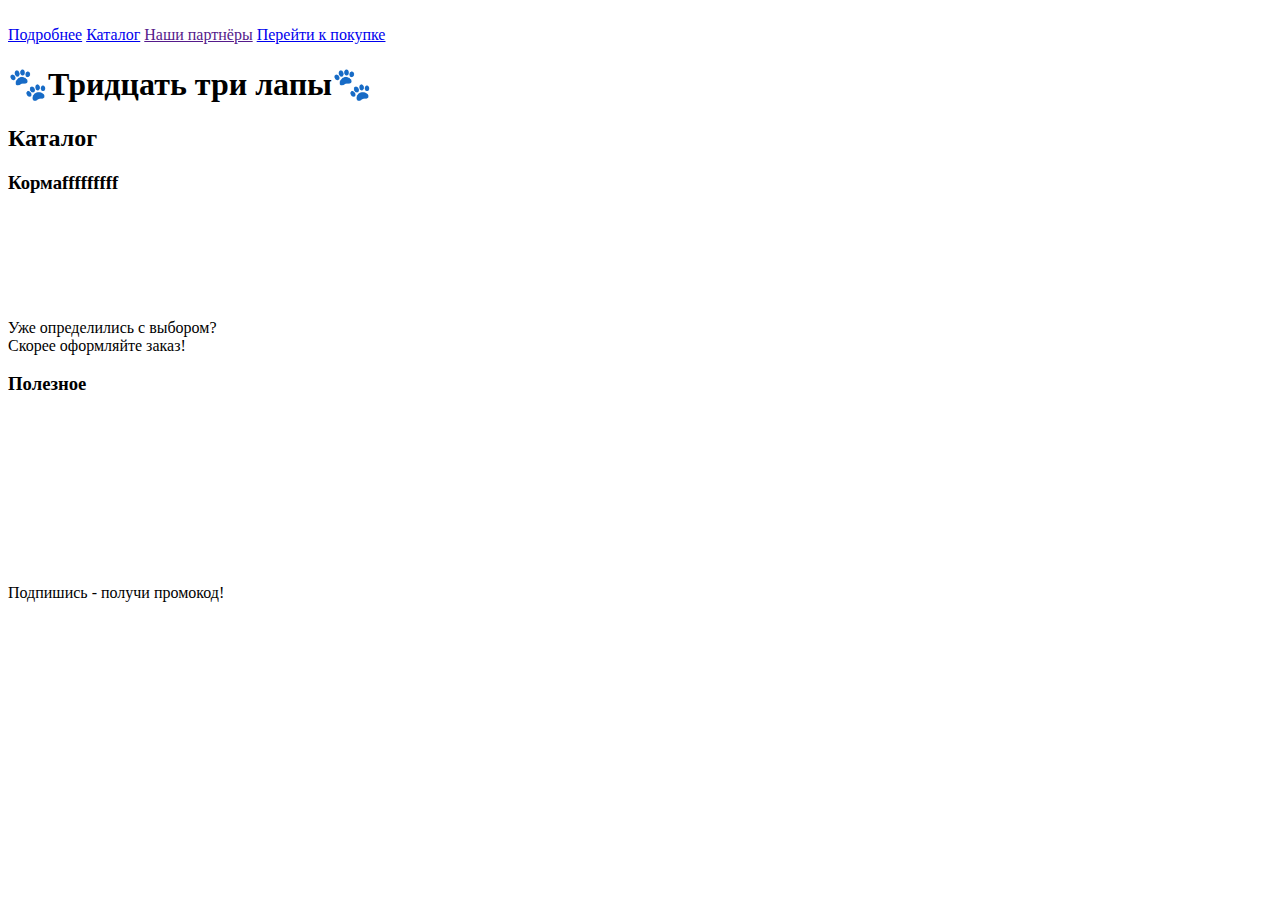
==== index.html @ e95204ab "Create index.html" ====
<!DOCTYPE html>
<html lang="ru">

<head>
    <meta charset="UTF-8">
    <title>Онлайн-магазин "Тридцать три лапы"</title>
    <link rel="stylesheet" href="style.css">
</head>

<body>
    <header>
        <img class="logo" src="" alt="">
        <nav>
            <a href="#more">Подробнее</a>
            <a href="#catalog">Каталог</a>
            <a href="">Наши партнёры</a>
            <a href="#buy">Перейти к покупке</a>
        </nav>
    </header>
    <main>
        <h1>&#128062;Тридцать три лапы&#128062;</h1>
        <section class="catalog" id="catalog">
            <h2>Каталог</h2>
            <div class=".products">
            <article>
                <h3>Кормаfffffffff</h3>
                <img src="" alt="">
            </article>
            <article>
                <img src="" alt="">
            </article>
            <article>
                <img src="" alt="">
            </article>
            <article>
                <img src="" alt="">
            </article>
            <article>
                <img src="" alt="">
            </article>
        </div>
        </section>
        <section class="more" id=""></section>
        <section class="buy" id="">
            <p>Уже определились с выбором?<br/>Скорее оформляйте заказ!</p>
        </section>
        <aside>
            <h3>Полезное</h3>
            <iframe width="250" height="150" src="https://www.youtube.com/embed/pXeTgZWTvbQ" frameborder="0"
                allow="accelerometer; autoplay; clipboard-write; encrypted-media; gyroscope; picture-in-picture"
                allowfullscreen></iframe>
            <iframe width="250" height="150" src="https://www.youtube.com/embed/Q8JMHzIztkw" frameborder="0"
                allow="accelerometer; autoplay; clipboard-write; encrypted-media; gyroscope; picture-in-picture"
                allowfullscreen></iframe>
            <a href=""></a>
            <a href=""></a>
        </aside>
        <div class="socials">
            <p>Подпишись - получи промокод!</p>
            <a href=""><img src="" alt=""></a>
            <a href=""><img src="" alt=""></a>
            <a href=""><img src="" alt=""></a>
        </div>
    </main>
    <footer>

    </footer>
</body>

</html>
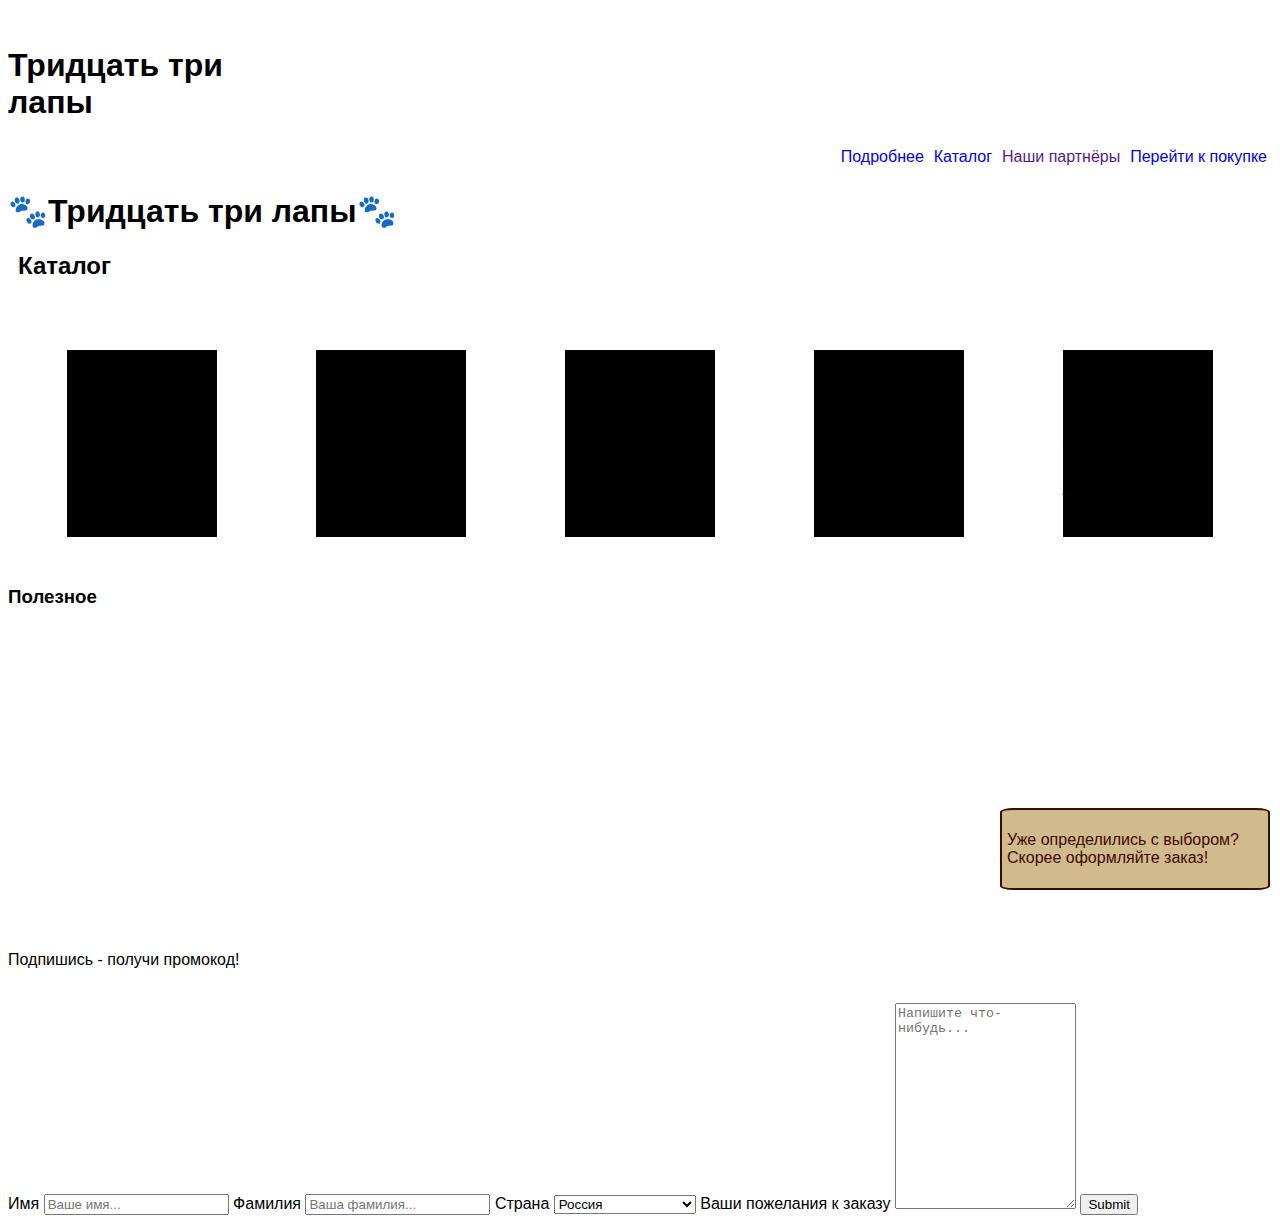
==== commit 9f5dcfb9: "Update index.html" ====
--- a/index.html
+++ b/index.html
@@ -9,58 +9,88 @@
 
 <body>
     <header>
-        <img class="logo" src="" alt="">
-        <nav>
-            <a href="#more">Подробнее</a>
-            <a href="#catalog">Каталог</a>
-            <a href="">Наши партнёры</a>
-            <a href="#buy">Перейти к покупке</a>
-        </nav>
+        <img class="logo" src="/10-1651579414.svg" alt="">
+        <h1 class = "inheader">Тридцать три<br/>лапы</h1>
     </header>
+    <nav>
+        <a href="#more" class="navigation">Подробнее</a>
+        <a href="#catalog" class="navigation">Каталог</a>
+        <a href="" class="navigation">Наши партнёры</a>
+        <a href="#buy" class="navigation">Перейти к покупке</a>
+    </nav>
     <main>
         <h1>&#128062;Тридцать три лапы&#128062;</h1>
-        <section class="catalog" id="catalog">
+        <section class="catalog firstblock" id="catalog">
             <h2>Каталог</h2>
-            <div class=".products">
-            <article>
-                <h3>Кормаfffffffff</h3>
-                <img src="" alt="">
-            </article>
-            <article>
-                <img src="" alt="">
-            </article>
-            <article>
-                <img src="" alt="">
-            </article>
-            <article>
-                <img src="" alt="">
-            </article>
-            <article>
-                <img src="" alt="">
-            </article>
-        </div>
+            <div class="products">
+                <article class = "product">
+                    <h3>Корма</h3>
+                    <img src="" alt="">
+                </article>
+                <article class = "product">
+                    <h3>Игрушки</h3>
+                    <img src="" alt="">
+                </article>
+                <article class = "product">
+                    <h3>Специальные инструменты</h3>
+                    <img src="" alt="">
+                </article>
+                <article class = "product">
+                    <h3>Полезное</h3>
+                    <img src="" alt="">
+                </article>
+                <article class = "product">
+                    <h3>И всё, что может помочь вам и обрадовать вашего любимца</h3>
+                    <img src="" alt="">
+                </article>
+            </div>
         </section>
-        <section class="more" id=""></section>
-        <section class="buy" id="">
-            <p>Уже определились с выбором?<br/>Скорее оформляйте заказ!</p>
-        </section>
-        <aside>
+        <aside class = "youneed firstblock">
             <h3>Полезное</h3>
             <iframe width="250" height="150" src="https://www.youtube.com/embed/pXeTgZWTvbQ" frameborder="0"
                 allow="accelerometer; autoplay; clipboard-write; encrypted-media; gyroscope; picture-in-picture"
-                allowfullscreen></iframe>
+                allowfullscreen></iframe> <br/>
             <iframe width="250" height="150" src="https://www.youtube.com/embed/Q8JMHzIztkw" frameborder="0"
                 allow="accelerometer; autoplay; clipboard-write; encrypted-media; gyroscope; picture-in-picture"
                 allowfullscreen></iframe>
             <a href=""></a>
             <a href=""></a>
         </aside>
+        <section class="more" id=""></section>
+        <section class="buy" id="">
+            <p>Уже определились с выбором?<br/>Скорее оформляйте заказ!</p>
+        </section>
         <div class="socials">
             <p>Подпишись - получи промокод!</p>
             <a href=""><img src="" alt=""></a>
             <a href=""><img src="" alt=""></a>
             <a href=""><img src="" alt=""></a>
         </div>
+
+
+        <div class="container">
+            <form action="action_page.php">
+          
+              <label for="fname">Имя</label>
+              <input type="text" id="fname" name="firstname" placeholder="Ваше имя...">
+          
+              <label for="lname">Фамилия</label>
+              <input type="text" id="lname" name="lastname" placeholder="Ваша фамилия...">
+          
+              <label for="country">Страна</label>
+              <select id="country" name="country">
+                <option value="russia">Россия</option>
+                <option value="belarus">Беларусь</option>
+                <option value="othercountry">Я из другой страны</option>
+              </select>
+          
+              <label for="subject">Ваши пожелания к заказу</label>
+              <textarea id="subject" name="subject" placeholder="Напишите что-нибудь..." style="height:200px"></textarea>
+          
+              <input type="submit" value="Submit">
+          
+            </form>
+          </div>
     </main>
     <footer>
 
--- a/style.css
+++ b/style.css
@@ -0,0 +1,52 @@
+body {
+    font-family: sans-serif;
+}
+
+nav {
+    display: flex; 
+    flex-wrap: wrap;
+    justify-content: flex-end;
+}
+
+a {
+    text-decoration: none;
+    padding: 5px;
+}
+
+.products{
+    display: flex;
+    flex-wrap: wrap;
+    justify-content: space-around;
+}
+
+article {
+    float: left;
+    top:10px;
+    position: relative;
+    background-color: black;
+    width: 150px;
+    margin: 40px;
+}
+
+article:hover {
+    box-shadow: 0px 5px 5px  yellow;
+    top: -10px;
+    transition: 0.2s linear;
+}
+
+section {
+    margin: 10px;
+}
+
+.buy {
+    position: fixed;  
+    right: 0px;  
+    bottom: 0px;
+    width: 20%;
+    background-color: #D2BA8F;
+    color: #3B0C03;
+    border: 2px solid #3B0C03;
+    padding: 5px;
+    border-radius: 5%;
+}
+
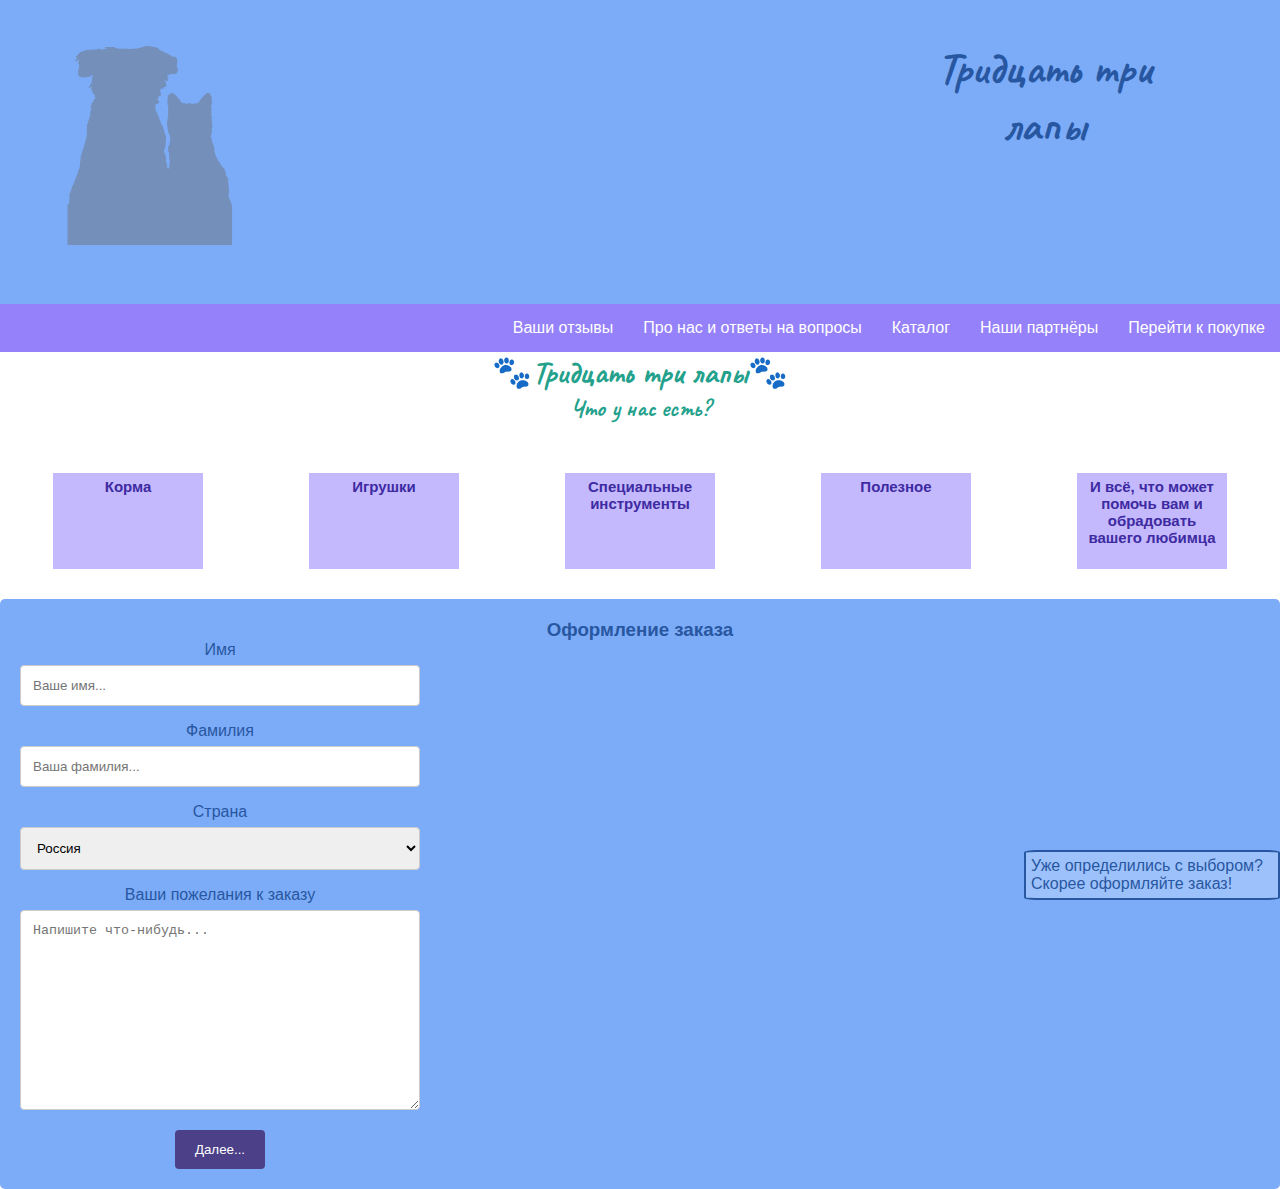
==== commit d504a671: "Add files via upload" ====
--- a/index.html
+++ b/index.html
@@ -1,100 +1,122 @@
-<!DOCTYPE html>
-<html lang="ru">
-
-<head>
-    <meta charset="UTF-8">
-    <title>Онлайн-магазин "Тридцать три лапы"</title>
-    <link rel="stylesheet" href="style.css">
-</head>
-
-<body>
-    <header>
-        <img class="logo" src="/10-1651579414.svg" alt="">
-        <h1 class = "inheader">Тридцать три<br/>лапы</h1>
-    </header>
-    <nav>
-        <a href="#more" class="navigation">Подробнее</a>
-        <a href="#catalog" class="navigation">Каталог</a>
-        <a href="" class="navigation">Наши партнёры</a>
-        <a href="#buy" class="navigation">Перейти к покупке</a>
-    </nav>
-    <main>
-        <h1>&#128062;Тридцать три лапы&#128062;</h1>
-        <section class="catalog firstblock" id="catalog">
-            <h2>Каталог</h2>
-            <div class="products">
-                <article class = "product">
-                    <h3>Корма</h3>
-                    <img src="" alt="">
-                </article>
-                <article class = "product">
-                    <h3>Игрушки</h3>
-                    <img src="" alt="">
-                </article>
-                <article class = "product">
-                    <h3>Специальные инструменты</h3>
-                    <img src="" alt="">
-                </article>
-                <article class = "product">
-                    <h3>Полезное</h3>
-                    <img src="" alt="">
-                </article>
-                <article class = "product">
-                    <h3>И всё, что может помочь вам и обрадовать вашего любимца</h3>
-                    <img src="" alt="">
-                </article>
-            </div>
-        </section>
-        <aside class = "youneed firstblock">
-            <h3>Полезное</h3>
-            <iframe width="250" height="150" src="https://www.youtube.com/embed/pXeTgZWTvbQ" frameborder="0"
-                allow="accelerometer; autoplay; clipboard-write; encrypted-media; gyroscope; picture-in-picture"
-                allowfullscreen></iframe> <br/>
-            <iframe width="250" height="150" src="https://www.youtube.com/embed/Q8JMHzIztkw" frameborder="0"
-                allow="accelerometer; autoplay; clipboard-write; encrypted-media; gyroscope; picture-in-picture"
-                allowfullscreen></iframe>
-            <a href=""></a>
-            <a href=""></a>
-        </aside>
-        <section class="more" id=""></section>
-        <section class="buy" id="">
-            <p>Уже определились с выбором?<br/>Скорее оформляйте заказ!</p>
-        </section>
-        <div class="socials">
-            <p>Подпишись - получи промокод!</p>
-            <a href=""><img src="" alt=""></a>
-            <a href=""><img src="" alt=""></a>
-            <a href=""><img src="" alt=""></a>
-        </div>
-
-
-        <div class="container">
-            <form action="action_page.php">
-          
-              <label for="fname">Имя</label>
-              <input type="text" id="fname" name="firstname" placeholder="Ваше имя...">
-          
-              <label for="lname">Фамилия</label>
-              <input type="text" id="lname" name="lastname" placeholder="Ваша фамилия...">
-          
-              <label for="country">Страна</label>
-              <select id="country" name="country">
-                <option value="russia">Россия</option>
-                <option value="belarus">Беларусь</option>
-                <option value="othercountry">Я из другой страны</option>
-              </select>
-          
-              <label for="subject">Ваши пожелания к заказу</label>
-              <textarea id="subject" name="subject" placeholder="Напишите что-нибудь..." style="height:200px"></textarea>
-          
-              <input type="submit" value="Submit">
-          
-            </form>
-          </div>
-    </main>
-    <footer>
-
-    </footer>
-</body>
-
-</html>
+<!DOCTYPE html>
+<html lang="ru">
+    <script src="http://ajax.googleapis.com/ajax/libs/jquery/1.7.1/jquery.min.js"></script>
+ 
+    <script type="text/javascript">
+     
+    $(function() {
+     
+    $(window).scroll(function() {
+     
+    if($(this).scrollTop() != 0) {
+     
+    $('#toTop').fadeIn();
+     
+    } else {
+     
+    $('#toTop').fadeOut();
+     
+    }
+     
+    });
+     
+    $('#toTop').click(function() {
+     
+    $('body,html').animate({scrollTop:0},800);
+     
+    });
+     
+    });
+     
+    </script>
+<head>
+    <meta charset="UTF-8">
+    <title>Онлайн-магазин "Тридцать три лапы"</title>
+    <link rel="stylesheet" href="style.css">
+</head>
+<body>
+    <header>
+        <img class="logo" src="/10-1651579414.svg" alt="">
+        <h1 class="inheader">Тридцать три<br />лапы</h1>
+    </header>
+    <nav>
+        <a href="more.html" class="navigation">Ваши отзывы</a>
+        <a href="inf.html" class="navigation">Про нас и ответы на вопросы</a>
+        <a href="catalog.html" class="navigation">Каталог</a>
+        <a href="" class="navigation">Наши партнёры</a>
+        <a href="#buy" class="navigation">Перейти к покупке</a>
+    </nav>
+    <main>
+        <h1>&#128062;Тридцать три лапы&#128062;</h1>
+        <section class="catalog firstblock" id="catalog">
+            <h2>Что у нас есть?</h2>
+            <div class="products">
+                <article class="product">
+                    <h3>Корма</h3>
+                    <img src="" alt="">
+                </article>
+                <article class="product">
+                    <h3>Игрушки</h3>
+                    <img src="" alt="">
+                </article>
+                <article class="product">
+                    <h3>Специальные инструменты</h3>
+                    <img src="" alt="">
+                </article>
+                <article class="product">
+                    <h3>Полезное</h3>
+                    <img src="" alt="">
+                </article>
+                <article class="product">
+                    <h3>И всё, что может помочь вам и обрадовать вашего любимца</h3>
+                    <img src="" alt="">
+                </article>
+            </div>
+        </section>
+        <!--<aside class = "youneed firstblock">
+            <h3>Полезное</h3>
+            <iframe width="250" height="150" src="https://www.youtube.com/embed/pXeTgZWTvbQ" frameborder="0"
+                allow="accelerometer; autoplay; clipboard-write; encrypted-media; gyroscope; picture-in-picture"
+                allowfullscreen></iframe> <br/>
+            <iframe width="250" height="150" src="https://www.youtube.com/embed/Q8JMHzIztkw" frameborder="0"
+                allow="accelerometer; autoplay; clipboard-write; encrypted-media; gyroscope; picture-in-picture"
+                allowfullscreen></iframe>
+            <a href=""></a>
+            <a href=""></a>
+        </aside>-->
+        <section class="more" id=""></section>
+        <section class="buy" id="">
+            <p>Уже определились с выбором?<br />Скорее оформляйте заказ!</p>
+        </section>
+        <div class="container">
+            <h3>Оформление заказа</h3>
+            <form action="action_page.php">
+                <div class="yaustala">
+                    <label for="fname">Имя</label>
+                    <input type="text" id="fname" name="firstname" placeholder="Ваше имя...">
+
+                    <label for="lname">Фамилия</label>
+                    <input type="text" id="lname" name="lastname" placeholder="Ваша фамилия...">
+
+                    <label for="country">Страна</label>
+                    <select id="country" name="country">
+                        <option value="russia">Россия</option>
+                        <option value="belarus">Беларусь</option>
+                        <optioSn value="othercountry">Я из другой страны</option>
+                    </select>
+
+                    <label for="subject">Ваши пожелания к заказу</label>
+                    <textarea iSd="subject" name="subject" placeholder="Напишите что-нибудь..."
+                        style="height:200px"></textarea>
+                    <input type="submit" value="Далее...">
+                </div>
+            </form>
+        </div>
+        <DIV ID = "toTop" > Наверх </DIV >
+    </main>
+    <footer>
+
+    </footer>
+</body>
+
+</html>--- a/style.css
+++ b/style.css
@@ -1,52 +1,224 @@
-body {
-    font-family: sans-serif;
-}
-
-nav {
-    display: flex; 
-    flex-wrap: wrap;
-    justify-content: flex-end;
-}
-
-a {
-    text-decoration: none;
-    padding: 5px;
-}
-
-.products{
-    display: flex;
-    flex-wrap: wrap;
-    justify-content: space-around;
-}
-
-article {
-    float: left;
-    top:10px;
-    position: relative;
-    background-color: black;
-    width: 150px;
-    margin: 40px;
-}
-
-article:hover {
-    box-shadow: 0px 5px 5px  yellow;
-    top: -10px;
-    transition: 0.2s linear;
-}
-
-section {
-    margin: 10px;
-}
-
-.buy {
-    position: fixed;  
-    right: 0px;  
-    bottom: 0px;
-    width: 20%;
-    background-color: #D2BA8F;
-    color: #3B0C03;
-    border: 2px solid #3B0C03;
-    padding: 5px;
-    border-radius: 5%;
-}
-
+@import url('https://fonts.googleapis.com/css2?family=Caveat&display=swap');
+
+
+body {
+    font-family: sans-serif;
+}
+
+* {
+    box-sizing: border-box;
+    margin: 0px;
+    padding: 0px;
+}
+
+header {
+    background-color: #7CACF8;
+}
+
+h1,
+h2 {
+    font-family: 'Caveat', cursive;
+    text-align: center;
+    color: #24A18C;
+}
+
+.logo {
+    position: relative;
+    bottom: 0px;
+}
+
+.inheader {
+    text-align: center;
+    position: absolute;
+    top: 40px;
+    right: 10%;
+    font-family: 'Caveat', cursive;
+    font-size: 45px;
+    color: #2857A1;
+}
+
+nav {
+    display: flex;
+    flex-wrap: wrap;
+    justify-content: flex-end;
+    background-color: #9581F9;
+}
+
+.navigation {
+    text-decoration: none;
+    padding: 15px;
+    color: white;
+}
+
+.navigation:hover {
+    background-color: #B0A1FC;
+}
+
+.products {
+    display: flex;
+    flex-wrap: wrap;
+    justify-content: space-around;
+}
+
+.product {
+    float: left;
+    top: 10px;
+    position: relative;
+    background-color: #C4B9FC;
+    width: 150px;
+    margin: 40px;
+    color: #3E2AA2;
+    text-align: center;
+    padding: 5px;
+}
+
+.product h3 {
+    font-size: 15px;
+}
+
+article:hover {
+    box-shadow: 5px 5px 1px 2px #6C27A2;
+    top: -10px;
+    transition: 0.2s linear;
+}
+
+.firstblock {
+    width: 100%;
+}
+
+
+.buy {
+    position: fixed;
+    right: 0px;
+    bottom: 0px;
+    width: 20%;
+    background-color: #9DC2FB;
+    color: #2857A1;
+    border: 2px solid #2857A1;
+    padding: 5px;
+    border-radius: 5%;
+}
+
+input[type=text],
+select,
+textarea {
+    width: 100%;
+    padding: 12px;
+    border: 1px solid #ccc;
+    border-radius: 4px;
+    box-sizing: border-box;
+    margin-top: 6px;
+    margin-bottom: 16px;
+    resize: vertical
+}
+
+.yaustala {
+    width: 400px;
+}
+
+input[type=submit] {
+    background-color: rgb(76, 64, 136);
+    color: white;
+    padding: 12px 20px;
+    border: none;
+    border-radius: 4px;
+    cursor: pointer;
+}
+
+input[type=submit]:hover {
+    background-color: #826afd;
+}
+
+.container {
+    border-radius: 5px;
+    background-color: #7CACF8;
+    padding: 20px;
+    width: 100%;
+    text-align: center;
+    color: #2857A1;
+}
+
+.photo {
+    vertical-align: middle;
+    width: 50px;
+    height: 50px;
+    border-radius: 50%;
+}
+
+.otziv {
+    margin: 20px;
+    padding: 5px;
+    position: relative;
+    display: block;
+}
+
+.otziv p {
+    display: flex;
+    justify-content: center;
+    margin: 10px;
+}
+
+.otziv h5 {
+    font-size: 17px;
+}
+
+.textotziva {
+    margin: 15px;
+    border: 3px dotted #826afd;
+    padding: 5px;
+    border-radius: 12px;
+    position: relative;
+}
+
+.paw {
+    position: absolute;
+    right: 35px;
+    top: 50px;
+    width: 30px;
+}
+
+.sidenav {
+    width: 30%;
+}
+
+#mySearch {
+    width: auto;
+    font-size: 18px;
+    padding: 11px;
+    border: 1px solid #ddd;
+}
+
+
+#myMenu {
+    list-style-type: none;
+    padding: 0;
+    margin: 0;
+}
+
+
+#myMenu li a {
+    padding: 12px;
+    text-decoration: none;
+    color: black;
+    display:block;
+    width: auto;
+}
+
+#myMenu li a:hover {
+    background-color: #eee;
+}
+#toTop {
+    width:100px;
+    border:1px solid #ccc;
+    background:#f7f7f7;
+    text-align:center;
+    padding:5px;
+    position:fixed;
+    bottom:10px;
+    right:10px;
+    cursor:pointer;
+    display:none;
+    color:#333;
+    font-family:verdana;
+    font-size:11px;
+    }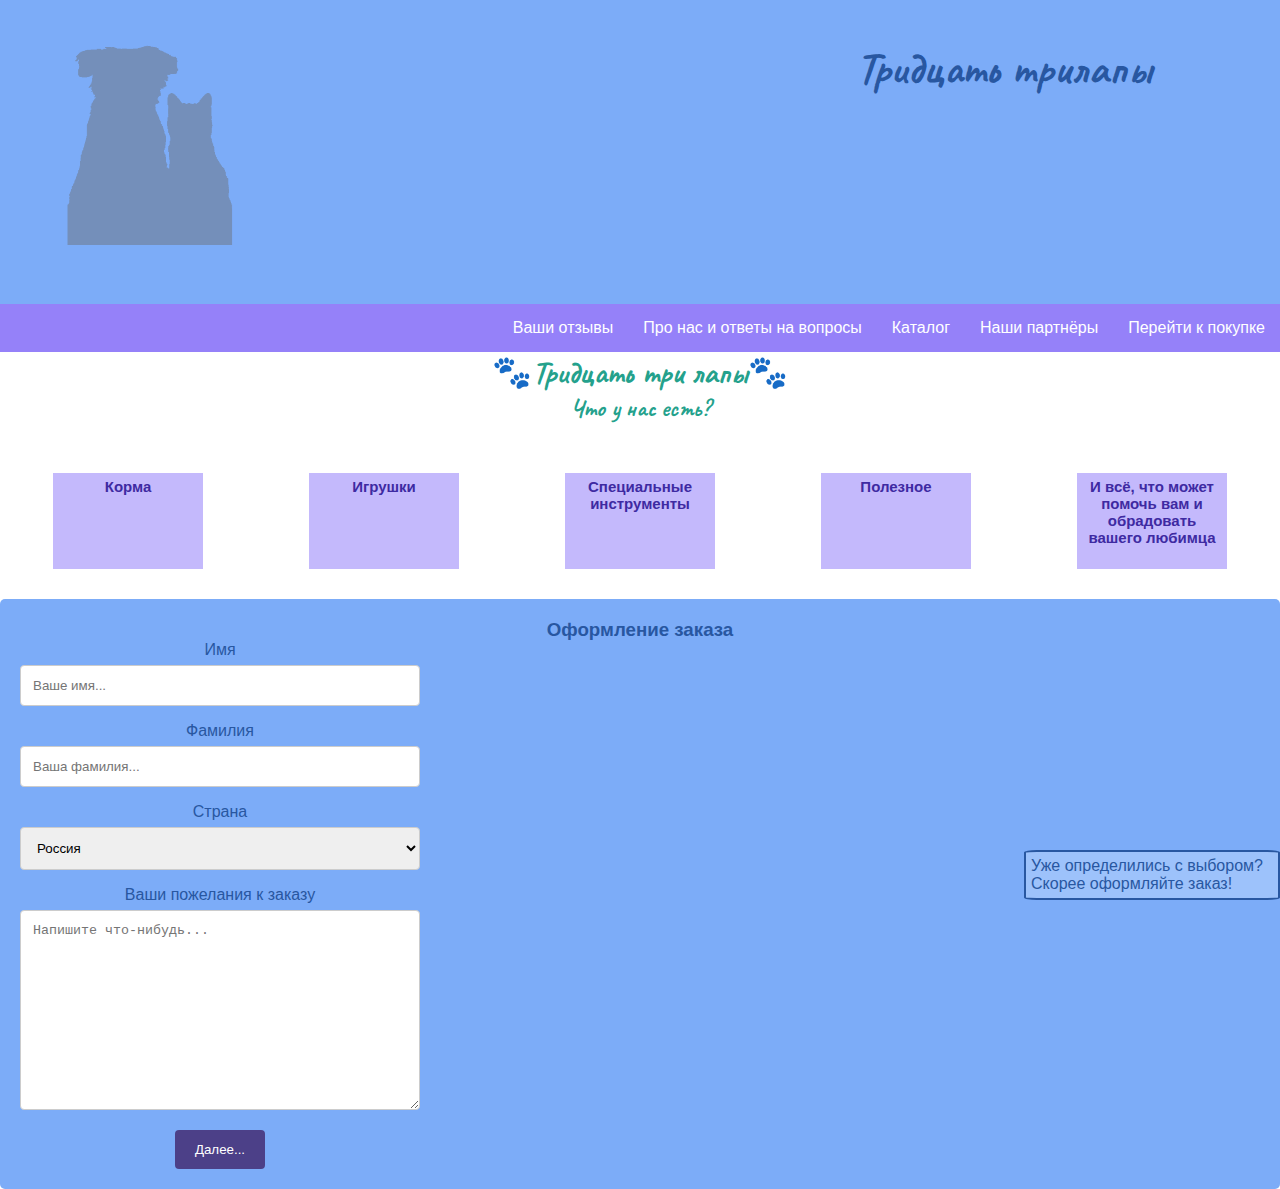
==== commit 34cfb221: "Update index.html" ====
--- a/index.html
+++ b/index.html
@@ -1,43 +1,45 @@
 <!DOCTYPE html>
 <html lang="ru">
-    <script src="http://ajax.googleapis.com/ajax/libs/jquery/1.7.1/jquery.min.js"></script>
- 
-    <script type="text/javascript">
-     
-    $(function() {
-     
-    $(window).scroll(function() {
-     
-    if($(this).scrollTop() != 0) {
-     
-    $('#toTop').fadeIn();
-     
-    } else {
-     
-    $('#toTop').fadeOut();
-     
-    }
-     
+<script src="http://ajax.googleapis.com/ajax/libs/jquery/1.7.1/jquery.min.js"></script>
+
+<script type="text/javascript">
+
+    $(function () {
+
+        $(window).scroll(function () {
+
+            if ($(this).scrollTop() != 0) {
+
+                $('#toTop').fadeIn();
+
+            } else {
+
+                $('#toTop').fadeOut();
+
+            }
+
+        });
+
+        $('#toTop').click(function () {
+
+            $('body,html').animate({ scrollTop: 0 }, 800);
+
+        });
+
     });
-     
-    $('#toTop').click(function() {
-     
-    $('body,html').animate({scrollTop:0},800);
-     
-    });
-     
-    });
-     
-    </script>
+
+</script>
+
 <head>
     <meta charset="UTF-8">
     <title>Онлайн-магазин "Тридцать три лапы"</title>
-    <link rel="stylesheet" href="style.css">
+    <link rel="stylesheet"  href="style.css">
 </head>
+
 <body>
     <header>
         <img class="logo" src="/10-1651579414.svg" alt="">
-        <h1 class="inheader">Тридцать три<br />лапы</h1>
+        <h1 class="inheader">Тридцать трилапы</h1>
     </header>
     <nav>
         <a href="more.html" class="navigation">Ваши отзывы</a>
@@ -73,17 +75,6 @@
                 </article>
             </div>
         </section>
-        <!--<aside class = "youneed firstblock">
-            <h3>Полезное</h3>
-            <iframe width="250" height="150" src="https://www.youtube.com/embed/pXeTgZWTvbQ" frameborder="0"
-                allow="accelerometer; autoplay; clipboard-write; encrypted-media; gyroscope; picture-in-picture"
-                allowfullscreen></iframe> <br/>
-            <iframe width="250" height="150" src="https://www.youtube.com/embed/Q8JMHzIztkw" frameborder="0"
-                allow="accelerometer; autoplay; clipboard-write; encrypted-media; gyroscope; picture-in-picture"
-                allowfullscreen></iframe>
-            <a href=""></a>
-            <a href=""></a>
-        </aside>-->
         <section class="more" id=""></section>
         <section class="buy" id="">
             <p>Уже определились с выбором?<br />Скорее оформляйте заказ!</p>
@@ -112,11 +103,11 @@
                 </div>
             </form>
         </div>
-        <DIV ID = "toTop" > Наверх </DIV >
+        <DIV ID="toTop"> Наверх </DIV>
     </main>
     <footer>
 
     </footer>
 </body>
 
-</html>+</html>
--- a/style.css
+++ b/style.css
@@ -15,8 +15,9 @@
     background-color: #7CACF8;
 }
 
+
 h1,
-h2 {
+h2, summary {
     font-family: 'Caveat', cursive;
     text-align: center;
     color: #24A18C;
@@ -28,6 +29,7 @@
 }
 
 .inheader {
+    display: flex;
     text-align: center;
     position: absolute;
     top: 40px;
@@ -35,6 +37,7 @@
     font-family: 'Caveat', cursive;
     font-size: 45px;
     color: #2857A1;
+    flex-wrap: wrap;
 }
 
 nav {
@@ -138,6 +141,24 @@
     color: #2857A1;
 }
 
+
+
+.q1, .q2, .q3, .q4 {
+    border: 4px  dashed #2857A1;
+    border-radius: 5px;
+    padding: 5.5px;
+    width:auto;
+}
+
+summary, details {
+    text-align: center;
+    font-size: 20px;
+}
+
+summary, details{
+    margin: 25px;
+}
+
 .photo {
     vertical-align: middle;
     width: 50px;
@@ -200,25 +221,26 @@
     padding: 12px;
     text-decoration: none;
     color: black;
-    display:block;
+    display: block;
     width: auto;
 }
 
 #myMenu li a:hover {
     background-color: #eee;
 }
+
 #toTop {
-    width:100px;
-    border:1px solid #ccc;
-    background:#f7f7f7;
-    text-align:center;
-    padding:5px;
-    position:fixed;
-    bottom:10px;
-    right:10px;
-    cursor:pointer;
-    display:none;
-    color:#333;
-    font-family:verdana;
-    font-size:11px;
-    }+    width: 100px;
+    border: 1px solid #ccc;
+    background: #f7f7f7;
+    text-align: center;
+    padding: 5px;
+    position: fixed;
+    bottom: 10px;
+    right: 10px;
+    cursor: pointer;
+    display: none;
+    color: #333;
+    font-family: verdana;
+    font-size: 11px;
+}
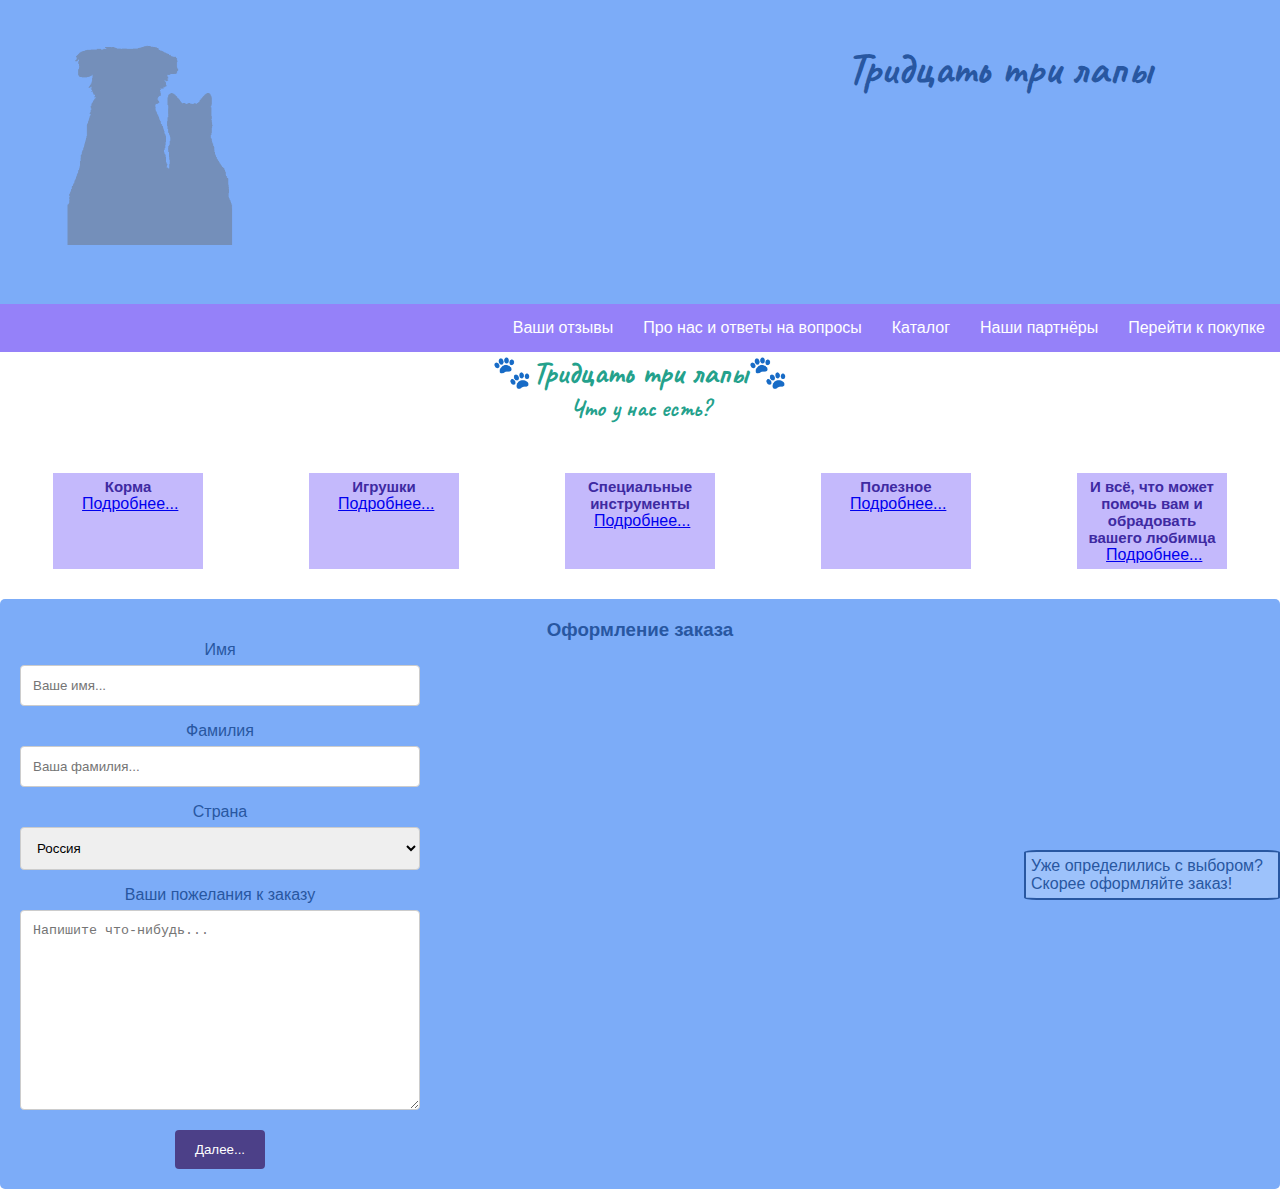
==== commit 51f960c2: "Update index.html" ====
--- a/index.html
+++ b/index.html
@@ -39,7 +39,7 @@
 <body>
     <header>
         <img class="logo" src="/10-1651579414.svg" alt="">
-        <h1 class="inheader">Тридцать трилапы</h1>
+        <h1 class="inheader">Тридцать три лапы</h1>
     </header>
     <nav>
         <a href="more.html" class="navigation">Ваши отзывы</a>
@@ -56,22 +56,27 @@
                 <article class="product">
                     <h3>Корма</h3>
                     <img src="" alt="">
+                    <a href="catalog.html">Подробнее...</a>
                 </article>
                 <article class="product">
                     <h3>Игрушки</h3>
                     <img src="" alt="">
+                    <a href="catalog.html">Подробнее...</a>
                 </article>
                 <article class="product">
                     <h3>Специальные инструменты</h3>
                     <img src="" alt="">
+                    <a href="catalog.html">Подробнее...</a>
                 </article>
                 <article class="product">
                     <h3>Полезное</h3>
                     <img src="" alt="">
+                    <a href="catalog.html">Подробнее...</a>
                 </article>
                 <article class="product">
                     <h3>И всё, что может помочь вам и обрадовать вашего любимца</h3>
                     <img src="" alt="">
+                    <a href="catalog.html">Подробнее...</a>
                 </article>
             </div>
         </section>
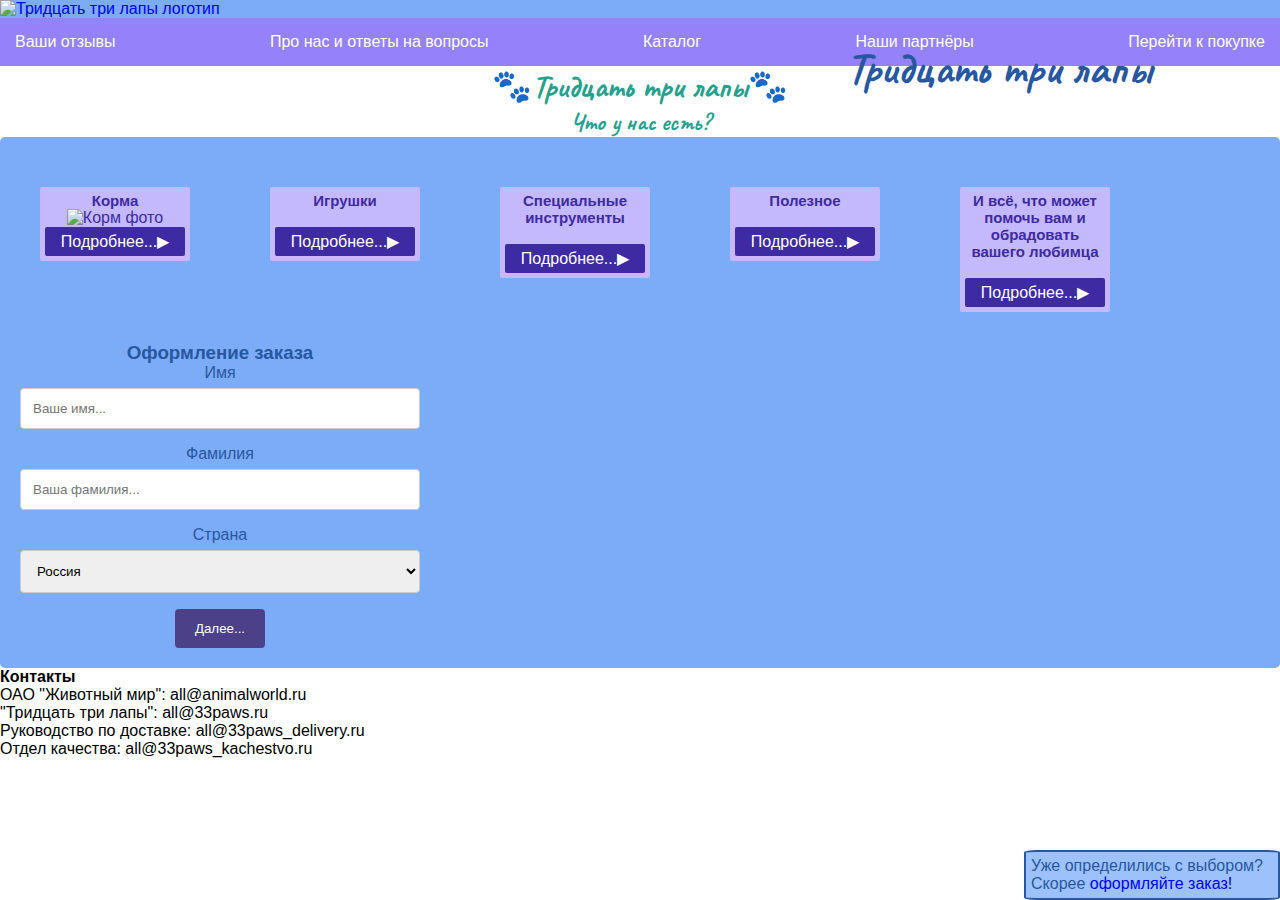
==== commit cace7128: "Add files via upload" ====
--- a/index.html
+++ b/index.html
@@ -33,12 +33,14 @@
 <head>
     <meta charset="UTF-8">
     <title>Онлайн-магазин "Тридцать три лапы"</title>
-    <link rel="stylesheet"  href="style.css">
+    <link rel="stylesheet" href="style.css">
 </head>
 
 <body>
     <header>
-        <img class="logo" src="/10-1651579414.svg" alt="">
+        <a href="index.html"><img class="logo"
+                src="https://drive.google.com/uc?export=view&id=1hBQk7umUqHphIti0H6hW8f0MI8Zc_W12"
+                alt="Тридцать три лапы логотип"></a>
         <h1 class="inheader">Тридцать три лапы</h1>
     </header>
     <nav>
@@ -46,48 +48,50 @@
         <a href="inf.html" class="navigation">Про нас и ответы на вопросы</a>
         <a href="catalog.html" class="navigation">Каталог</a>
         <a href="" class="navigation">Наши партнёры</a>
-        <a href="#buy" class="navigation">Перейти к покупке</a>
+        <a href="index.html#buy" class="navigation">Перейти к покупке</a>
     </nav>
     <main>
         <h1>&#128062;Тридцать три лапы&#128062;</h1>
-        <section class="catalog firstblock" id="catalog">
+        <section class="products1" id="catalog">
             <h2>Что у нас есть?</h2>
-            <div class="products">
+            <div class="products2">
                 <article class="product">
                     <h3>Корма</h3>
-                    <img src="" alt="">
+                    <img class="article_photo"
+                        src="https://drive.google.com/uc?export=view&id=1MSHJrBZU8LFEH_P9e2y1tXMpJs4m6SVu"
+                        alt="Корм фото">
                     <a href="catalog.html">Подробнее...</a>
                 </article>
                 <article class="product">
                     <h3>Игрушки</h3>
-                    <img src="" alt="">
+                    <img class="article_photo" src="https://drive.google.com/uc?export=view&id=19Bog-ul1k1vKN2MM9Nh-63HG74UGALZq" alt="">
                     <a href="catalog.html">Подробнее...</a>
                 </article>
                 <article class="product">
                     <h3>Специальные инструменты</h3>
-                    <img src="" alt="">
+                    <img class="article_photo" src="https://drive.google.com/uc?export=view&id=1yLjyyL-8lz_aYagC0DvURr23QEbgjhgg" alt="">
                     <a href="catalog.html">Подробнее...</a>
                 </article>
                 <article class="product">
                     <h3>Полезное</h3>
-                    <img src="" alt="">
+                    <img class="article_photo"
+                        src="https://drive.google.com/uc?export=view&id=1Xr-PFANRUyrw__uFY3NNVG4AjvLjODsL" alt="">
                     <a href="catalog.html">Подробнее...</a>
                 </article>
                 <article class="product">
                     <h3>И всё, что может помочь вам и обрадовать вашего любимца</h3>
-                    <img src="" alt="">
+                    <img class="article_photo" src="https://drive.google.com/uc?export=view&id=" alt="">
                     <a href="catalog.html">Подробнее...</a>
                 </article>
             </div>
         </section>
-        <section class="more" id=""></section>
         <section class="buy" id="">
-            <p>Уже определились с выбором?<br />Скорее оформляйте заказ!</p>
+            <p>Уже определились с выбором?<br />Скорее <a class="tobuy" href="index.html#buy">оформляйте заказ!</a></p>
         </section>
-        <div class="container">
-            <h3>Оформление заказа</h3>
+        <div class="container" id="buy">
             <form action="action_page.php">
                 <div class="yaustala">
+                    <h3>Оформление заказа</h3>
                     <label for="fname">Имя</label>
                     <input type="text" id="fname" name="firstname" placeholder="Ваше имя...">
 
@@ -101,18 +105,35 @@
                         <optioSn value="othercountry">Я из другой страны</option>
                     </select>
 
-                    <label for="subject">Ваши пожелания к заказу</label>
-                    <textarea iSd="subject" name="subject" placeholder="Напишите что-нибудь..."
+                    <labeltextarea iSd="subject" name="subject" placeholder="Напишите что-нибудь..."
                         style="height:200px"></textarea>
-                    <input type="submit" value="Далее...">
+                        <input type="submit" value="Далее...">
                 </div>
             </form>
         </div>
-        <DIV ID="toTop"> Наверх </DIV>
+        <DIV ID="toTop">
+            <img src="https://drive.google.com/uc?export=view&id=1i12437Ez8PERDYbXQtfldNjAKJUQgKmi" alt="">
+        </DIV>
     </main>
     <footer>
-
+        <div class="contacts">
+            <ul>
+                <h4>Контакты</h4>
+                <li>
+                    <p>ОАО "Животный мир": all@animalworld.ru</p>
+                </li>
+                <li>
+                    <p>"Тридцать три лапы": all@33paws.ru</p>
+                </li>
+                <li>
+                    <p>Руководство по доставке: all@33paws_delivery.ru</p>
+                </li>
+                <li>
+                    <p>Отдел качества: all@33paws_kachestvo.ru</p>
+                </li>
+            </ul>
+        </div>
     </footer>
 </body>
 
-</html>
+</html>--- a/style.css
+++ b/style.css
@@ -13,6 +13,10 @@
 
 header {
     background-color: #7CACF8;
+}
+
+a {
+    text-decoration: none;
 }
 
 
@@ -43,7 +47,7 @@
 nav {
     display: flex;
     flex-wrap: wrap;
-    justify-content: flex-end;
+    justify-content: space-between;
     background-color: #9581F9;
 }
 
@@ -73,6 +77,7 @@
     color: #3E2AA2;
     text-align: center;
     padding: 5px;
+    border-radius: 2px;
 }
 
 .product h3 {
@@ -83,10 +88,6 @@
     box-shadow: 5px 5px 1px 2px #6C27A2;
     top: -10px;
     transition: 0.2s linear;
-}
-
-.firstblock {
-    width: 100%;
 }
 
 
@@ -141,7 +142,21 @@
     color: #2857A1;
 }
 
-
+article a{
+    color: white;
+    background-color: #3E2AA2;
+    padding: 5px;
+    display: block;
+    border-radius: 2px;
+}
+
+article a::after{
+    content: "▶";
+}
+
+article a:hover {
+    background-color: #201653;
+}
 
 .q1, .q2, .q3, .q4 {
     border: 4px  dashed #2857A1;
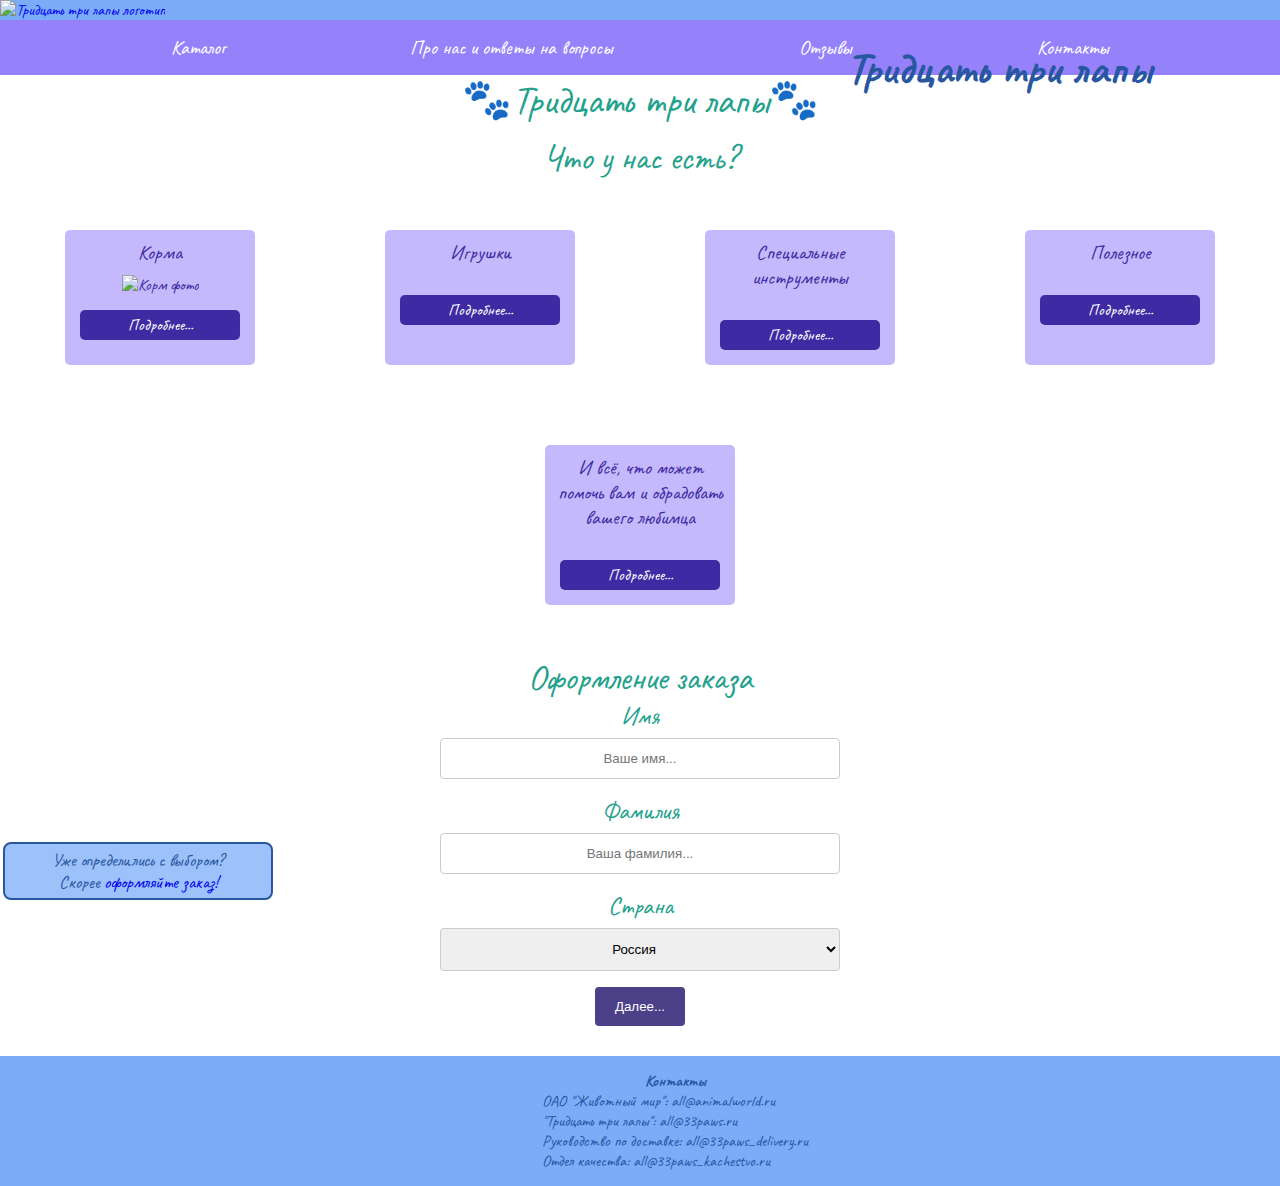
==== commit 9c97b7d6: "Add files via upload" ====
--- a/index.html
+++ b/index.html
@@ -44,11 +44,10 @@
         <h1 class="inheader">Тридцать три лапы</h1>
     </header>
     <nav>
-        <a href="more.html" class="navigation">Ваши отзывы</a>
-        <a href="inf.html" class="navigation">Про нас и ответы на вопросы</a>
         <a href="catalog.html" class="navigation">Каталог</a>
-        <a href="" class="navigation">Наши партнёры</a>
-        <a href="index.html#buy" class="navigation">Перейти к покупке</a>
+        <a href="more.html" class="navigation">Про нас и ответы на вопросы</a>
+        <a href="more.html#otzivi"class="navigation">Отзывы</a>
+        <a href="#contacts" class="navigation">Контакты</a>
     </nav>
     <main>
         <h1>&#128062;Тридцать три лапы&#128062;</h1>
@@ -111,12 +110,13 @@
                 </div>
             </form>
         </div>
+        <a class="acontacts" href="#contacts"><img src="https://drive.google.com/uc?export=view&id=1o8-TNvoc5wfKxZwXmIon2atccmnRS0AB" alt=""></a>
         <DIV ID="toTop">
             <img src="https://drive.google.com/uc?export=view&id=1i12437Ez8PERDYbXQtfldNjAKJUQgKmi" alt="">
         </DIV>
     </main>
     <footer>
-        <div class="contacts">
+        <div id="contacts" class="contacts">
             <ul>
                 <h4>Контакты</h4>
                 <li>
--- a/style.css
+++ b/style.css
@@ -2,31 +2,50 @@
 
 
 body {
-    font-family: sans-serif;
-}
-
-* {
-    box-sizing: border-box;
+    font-family: 'Caveat', cursive;
+}
+
+header, main, section {
+    width:100%;
+}
+
+a {
+    text-decoration: none;
+}
+
+*{
     margin: 0px;
-    padding: 0px;
 }
 
 header {
     background-color: #7CACF8;
 }
 
-a {
-    text-decoration: none;
-}
-
-
-h1,
-h2, summary {
+
+
+h1, h2, h3, summary, .asking, label, .categories__title-link {
     font-family: 'Caveat', cursive;
     text-align: center;
     color: #24A18C;
-}
-
+    font-weight: lighter;
+}
+
+h1 {
+    font-size: 40px;
+}
+
+h2 {
+    margin-top: 10px;
+    font-size: 35px;
+}
+
+h3 {
+    font-size: 35px;
+}
+
+label {
+    font-size: 25px;
+}
 .logo {
     position: relative;
     bottom: 0px;
@@ -42,13 +61,15 @@
     font-size: 45px;
     color: #2857A1;
     flex-wrap: wrap;
+    font-weight: bold;
 }
 
 nav {
     display: flex;
     flex-wrap: wrap;
-    justify-content: space-between;
+    justify-content: space-evenly;
     background-color: #9581F9;
+    font-size: 20px;
 }
 
 .navigation {
@@ -61,27 +82,42 @@
     background-color: #B0A1FC;
 }
 
-.products {
+.products2 {
     display: flex;
     flex-wrap: wrap;
     justify-content: space-around;
 }
 
 .product {
-    float: left;
     top: 10px;
-    position: relative;
     background-color: #C4B9FC;
-    width: 150px;
+    width: 170px;
     margin: 40px;
     color: #3E2AA2;
     text-align: center;
-    padding: 5px;
-    border-radius: 2px;
+    padding: 10px;
+    border-radius: 5px;
+    height: auto;
+    position: relative;
 }
 
 .product h3 {
-    font-size: 15px;
+    font-size: 20px;
+    color:#3E2AA2;
+}
+
+.product a {
+    background-color: #3E2AA2;
+    color: white;
+    padding: 5px;
+    margin: 5px;
+    border-radius: 5px;
+    display: block;
+    bottom: 0px;
+}
+
+.product a:hover {
+    background-color: #5546a1;
 }
 
 article:hover {
@@ -90,22 +126,34 @@
     transition: 0.2s linear;
 }
 
+.article_photo {
+    width: 150px;
+    margin: 10px;
+}
+
 
 .buy {
     position: fixed;
-    right: 0px;
+    left: 3px;
     bottom: 0px;
     width: 20%;
     background-color: #9DC2FB;
     color: #2857A1;
     border: 2px solid #2857A1;
     padding: 5px;
-    border-radius: 5%;
+    border-radius: 8px;
+    text-align: center;
+    font-size: 18px;
+}
+
+.tobuy:visited {
+    color: black;
 }
 
 input[type=text],
 select,
 textarea {
+    text-align: center;
     width: 100%;
     padding: 12px;
     border: 1px solid #ccc;
@@ -134,29 +182,16 @@
 }
 
 .container {
+    display: flex;
     border-radius: 5px;
-    background-color: #7CACF8;
     padding: 20px;
-    width: 100%;
-    text-align: center;
+    width: auto;
+    text-align: center;
+    justify-content: center;
     color: #2857A1;
 }
 
-article a{
-    color: white;
-    background-color: #3E2AA2;
-    padding: 5px;
-    display: block;
-    border-radius: 2px;
-}
-
-article a::after{
-    content: "▶";
-}
-
-article a:hover {
-    background-color: #201653;
-}
+
 
 .q1, .q2, .q3, .q4 {
     border: 4px  dashed #2857A1;
@@ -174,36 +209,40 @@
     margin: 25px;
 }
 
+.canask {
+    text-align: center;
+    margin: 10px;
+    padding: 5px;
+}
+
+.bio {
+    padding: 15px;
+    font-size: 25px;
+}
+
+
 .photo {
     vertical-align: middle;
     width: 50px;
     height: 50px;
     border-radius: 50%;
+    margin: 5px;
 }
 
 .otziv {
-    margin: 20px;
-    padding: 5px;
-    position: relative;
-    display: block;
-}
-
-.otziv p {
-    display: flex;
-    justify-content: center;
+    margin: 20px 20px 20px 0px;
+    padding: 5px;
+}
+
+.otziv {
+    display: flex;
+    justify-content: start;
     margin: 10px;
-}
-
-.otziv h5 {
-    font-size: 17px;
-}
-
-.textotziva {
     margin: 15px;
     border: 3px dotted #826afd;
     padding: 5px;
     border-radius: 12px;
-    position: relative;
+    font-size: 20px;
 }
 
 .paw {
@@ -213,39 +252,44 @@
     width: 30px;
 }
 
-.sidenav {
-    width: 30%;
-}
-
-#mySearch {
-    width: auto;
-    font-size: 18px;
-    padding: 11px;
-    border: 1px solid #ddd;
-}
-
-
-#myMenu {
-    list-style-type: none;
-    padding: 0;
-    margin: 0;
-}
-
-
-#myMenu li a {
-    padding: 12px;
-    text-decoration: none;
-    color: black;
+.categories-item {
+    display: flex;
+    flex-wrap: wrap;
+    justify-content: center;
+}
+
+.item {
+    padding: 10px;
+    margin: 10px;
+    border: 3px solid #2857A1;
+    border-radius: 8px;
+    position: relative;
+}
+
+.item:hover{
+    box-shadow: 5px 5px 1px 2px #6C27A2, 10px 10px 1px 2px #9DC2FB;
+    top: -10px;
+    transition: 0.2s linear;
+}
+
+.buying {
     display: block;
-    width: auto;
-}
-
-#myMenu li a:hover {
-    background-color: #eee;
+    text-align: center;
+    background-color: #3E2AA2;
+    padding: 5px;
+    margin: 5px;
+    border-radius: 8px;
+    color: white;
+}
+
+.categories__title-link {
+    font-size:20px;
+    color:#24A18C;
 }
 
 #toTop {
-    width: 100px;
+    width: 50px;
+    height: 50px;;
     border: 1px solid #ccc;
     background: #f7f7f7;
     text-align: center;
@@ -258,4 +302,44 @@
     color: #333;
     font-family: verdana;
     font-size: 11px;
-}
+    border-radius: 50%;
+    opacity: 0.75;
+}
+
+#toTop img {
+    margin:10px;
+    width: 30px;
+}
+
+footer {
+    background-color: #7CACF8;
+    color: #2857A1;
+    padding: 15px;
+    width: 100%;
+    margin-top: 10px;
+}
+
+ul {
+    list-style: none;
+}
+
+.contacts {
+    display: flex;
+    justify-content: center;
+}
+
+.contacts h4 {
+    text-align: center;
+}
+
+
+.acontacts {
+    position: fixed;
+    top: 10px;
+    left: 10px;
+}
+
+.acontacts img {
+    width: 60px;
+}
+
